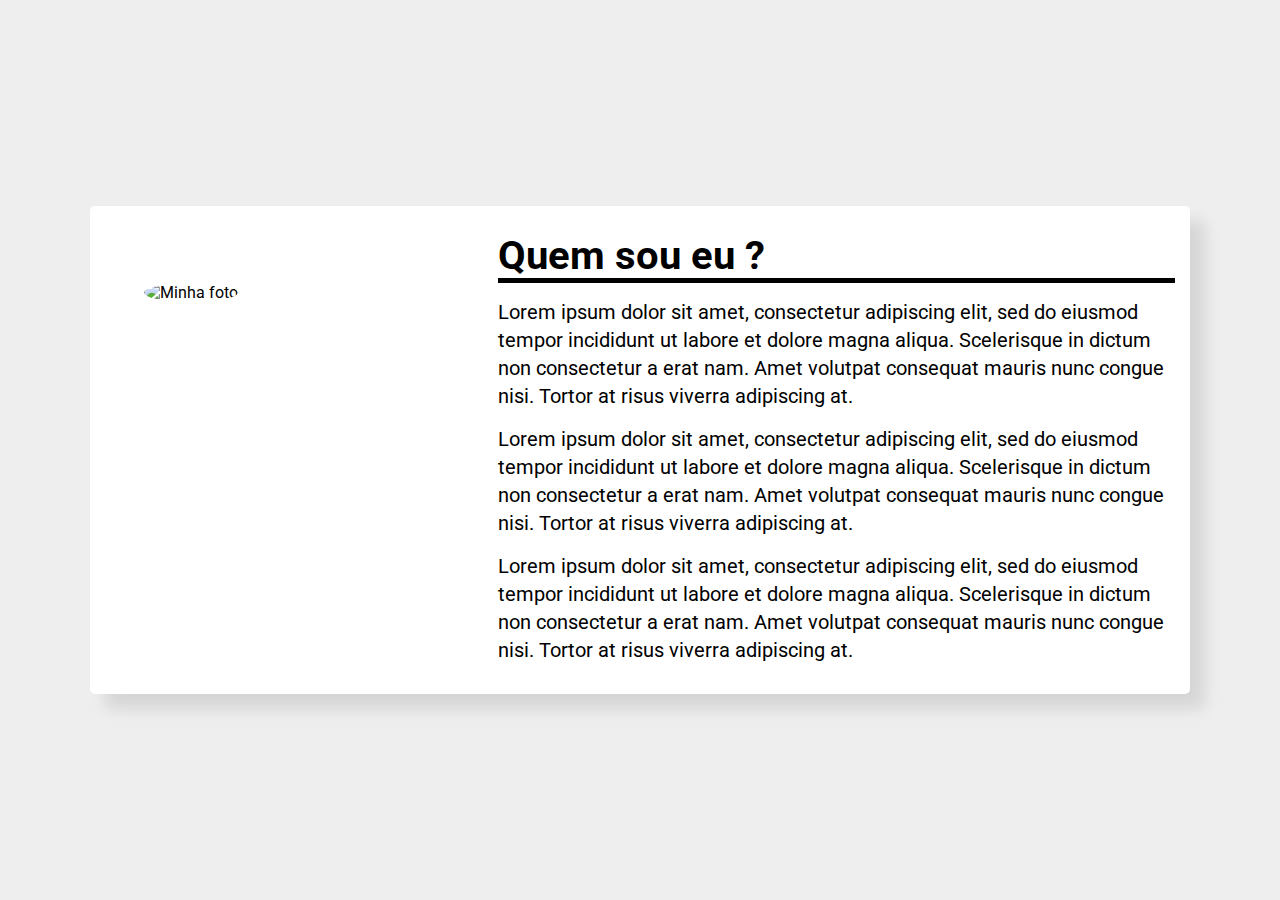
==== index.html @ 43495cfe "Add files via upload" ====
<!DOCTYPE html>
<html lang="pt-br">
    <head>
        <meta charset="UTF-8">
        <meta name="viewport" content="width=device-width, initial-scale=1.0">
        <meta http-equiv="X-UA-Compatible" content="ie=edge">
        <title>Bem vindo</title>

         <!--Google Fonts-->
        <link 
            href="https://fonts.googleapis.com/css?family=Roboto:400,700&display=swap" 
            rel="stylesheet">

        <!--Font Awesome-->
        <link 
            rel="stylesheet" 
            href="https://use.fontawesome.com/releases/v5.8.2/css/all.css"
            integrity="sha384-oS3vJWv+0UjzBfQzYUhtDYW+Pj2yciDJxpsK1OYPAYjqT085Qq/1cq5FLXAZQ7Ay" 
            crossorigin="anonymous">

        <!--Meu estilo-->
        <link rel="stylesheet" href="./css/style.css">
    </head>
    <body>
        <main class="container">
            <article>
                <section class="foto-social">
                    <div class="foto">
                        <img src="../img/mulher.png" alt="Minha foto" title="colocar meu nome">
                    </div>
                    <ul class="social">
                        <li>  
                            <a href="#" target="_blank">
                                <span class="fab fa-linkedin-in"></span>
                            </a>
                        </li>

                        <li>
                            <a href="#" target="_blank">
                                    <span class="fab fa-youtube"></span>
                            </a>
                        </li>

                        <li>  
                            <a href="#" target="_blank">
                                <span class="fab fa-facebook-f"></span>
                            </a>
                        </li>

                        <li>  
                            <a href="#" target="_blank">
                                <span class="fab fa-twitter"></span>
                            </a>
                        </li>
                    </ul>
                </section>
                <section class="texto">
                    <h1>Quem sou eu ?</h1>
                    <p>
                        Lorem ipsum dolor sit amet, consectetur adipiscing elit, 
                        sed do eiusmod tempor incididunt ut labore et dolore 
                        magna aliqua. Scelerisque in dictum non consectetur a 
                        erat nam. Amet volutpat consequat mauris nunc congue nisi. 
                        Tortor at risus viverra adipiscing at.
                    </p>
                    <p>
                        Lorem ipsum dolor sit amet, consectetur adipiscing elit, 
                        sed do eiusmod tempor incididunt ut labore et dolore 
                        magna aliqua. Scelerisque in dictum non consectetur a 
                        erat nam. Amet volutpat consequat mauris nunc congue nisi. 
                        Tortor at risus viverra adipiscing at.
                    </p>
                    <p>
                        Lorem ipsum dolor sit amet, consectetur adipiscing elit, 
                        sed do eiusmod tempor incididunt ut labore et dolore 
                        magna aliqua. Scelerisque in dictum non consectetur a 
                        erat nam. Amet volutpat consequat mauris nunc congue nisi. 
                        Tortor at risus viverra adipiscing at.
                    </p>
                </section>
            </article>
        </main>
    </body>
</html>
---- css/style.css ----
* {
    margin: 0;
    padding: 0;
    box-sizing: border-box;
    list-style: none;
}

body, html {
    width: 100%;
    height: 100%;
    background-color: #EEE;
    font-family: 'Roboto', Arial, Helvetica, sans-serif;
    font-size: 16px;

    display: flex;
    justify-content: center;
    align-items: center;
    flex-wrap: wrap;
}

img{max-width: 100% !important;}

h1 {
    font-weight: bold;
    font-size: 2.5em;
    line-height: 1em;
    margin: 15px auto;
}

h1::after {
    content: "";
    display: block;
    width: 100%;
    height: 5px;
    background-color: #000;
    margin: 2px 0 15px 0;
}

span {font-size: 1.5em;}

a {text-decoration: none; color: #000}

p {
    font-size: 1.25em;
    line-height: 1.4em;
}

p + p {margin: 15px 0;}

.container {
    width: 1100px;
    padding: 15px;
    display: flex;
    justify-content: center;
    align-items: center;
    flex-direction: column;

    background-color: #FFF;
    box-shadow: 15px 15px 15px 0px rgba(0, 0, 0, .1);
    border-radius: 5px;
}

main {
    width: 100%;
    height: auto;
    margin: 0 auto;
}

article {
    width: 100%;
    display: flex;
    justify-content: center;
    align-items: center;
    flex-wrap: wrap;
}

section.foto-social {
    flex: 1 1 100px;
}

section.texto {
    flex: 1 1 400px;
}

section + section {margin-left: 15px;}

.foto {
    width: 300px;
    height: 300px;
    margin: 0 auto;
    border-radius: 50%;
}

.foto img {
    width: 300px;
    height: 300px;
    margin: 0 auto;
    border-radius: 50%;
}

ul.social {
    width: 100%;
    height: auto;
    margin-top: 15px;
    display: flex;
    justify-content: center;
    align-items: center;
}

ul.social li {
    flex: 1 1 35px;
    margin: 5px;
}

ul.social li a {
    text-align: center;
    display: block;
    padding: 5px;
    transition: all .5s ease-in-out;
}

ul.social li a:hover {opacity: .5;}
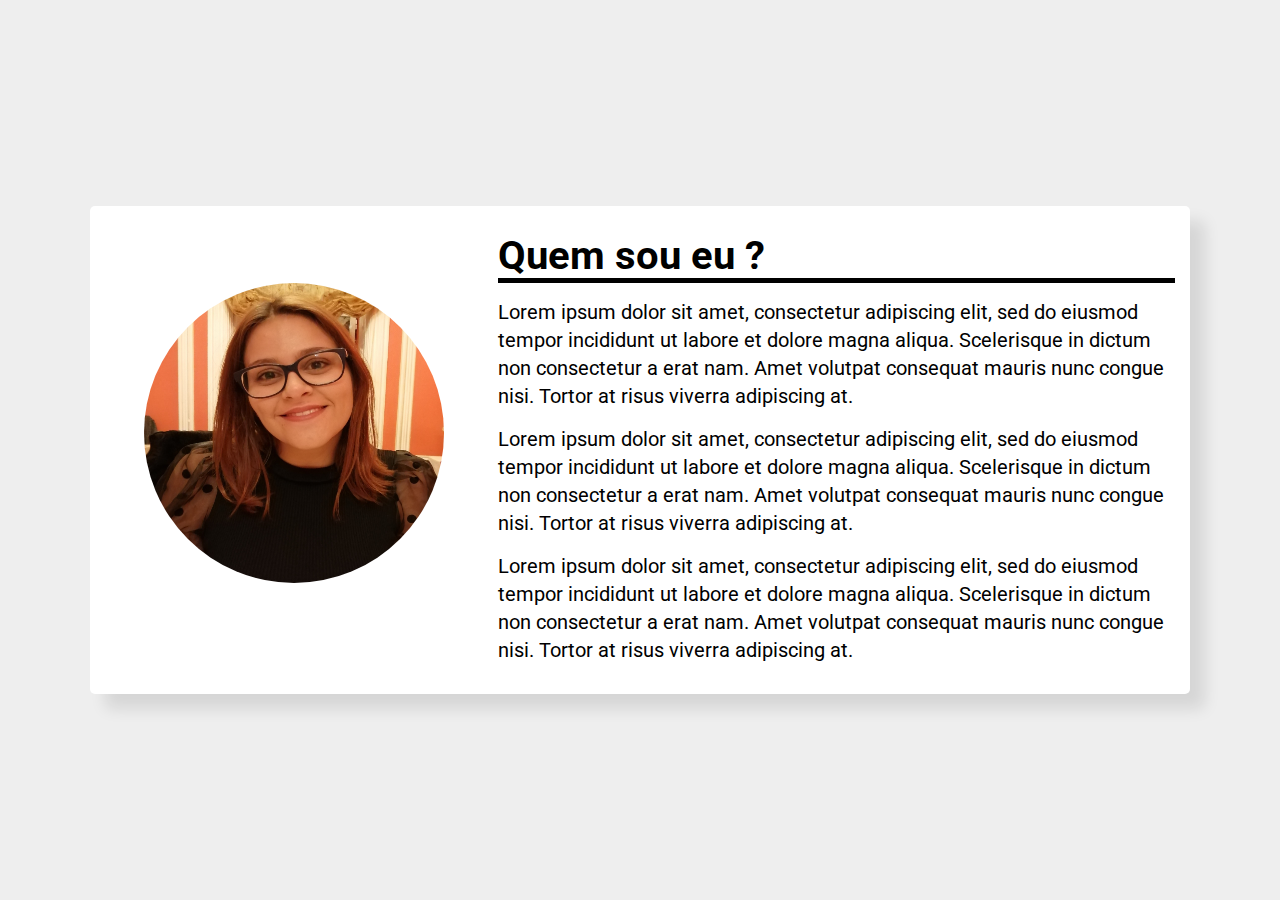
==== commit 514acc4a: "Update index.html" ====
--- a/index.html
+++ b/index.html
@@ -26,7 +26,7 @@
             <article>
                 <section class="foto-social">
                     <div class="foto">
-                        <img src="../img/mulher.png" alt="Minha foto" title="colocar meu nome">
+                        <img src="Raquel_Matos_foto.jpg" alt="Minha foto" title="Raquel Matos">
                     </div>
                     <ul class="social">
                         <li>  
@@ -81,4 +81,4 @@
             </article>
         </main>
     </body>
-</html>+</html>
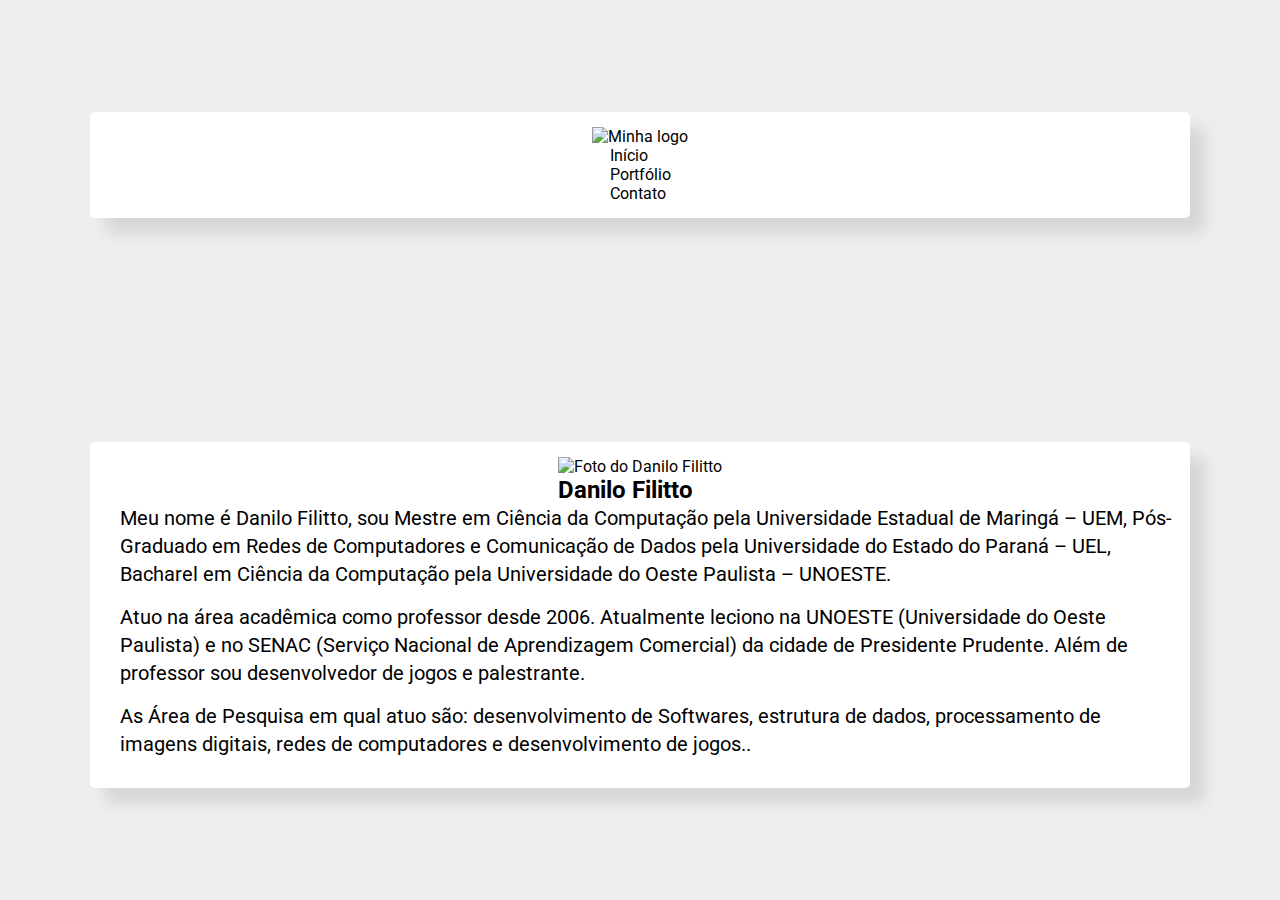
==== commit b531f8bf: "Add files via upload" ====
--- a/index.html
+++ b/index.html
@@ -4,81 +4,53 @@
         <meta charset="UTF-8">
         <meta name="viewport" content="width=device-width, initial-scale=1.0">
         <meta http-equiv="X-UA-Compatible" content="ie=edge">
-        <title>Bem vindo</title>
+        <title>Home</title>
 
-         <!--Google Fonts-->
-        <link 
-            href="https://fonts.googleapis.com/css?family=Roboto:400,700&display=swap" 
-            rel="stylesheet">
-
-        <!--Font Awesome-->
-        <link 
-            rel="stylesheet" 
-            href="https://use.fontawesome.com/releases/v5.8.2/css/all.css"
-            integrity="sha384-oS3vJWv+0UjzBfQzYUhtDYW+Pj2yciDJxpsK1OYPAYjqT085Qq/1cq5FLXAZQ7Ay" 
-            crossorigin="anonymous">
-
-        <!--Meu estilo-->
+        <link href="https://fonts.googleapis.com/css?family=Roboto:400,700&display=swap" rel="stylesheet">
         <link rel="stylesheet" href="./css/style.css">
+        
+		<script src="https://dfilittobot.herokuapp.com/assets/modules/channel-web/inject.js"></script>
     </head>
     <body>
+        <header>
+            <div class="container">
+                <a href="https://dfilitto.github.io" class="branch"><img src="./img/logo.png" alt="Minha logo" title="Nome da minha logo"></a>
+                <nav class="menu">
+                    <ul>
+                        <li><a class="menu-link" href="index.html">Início</a></li>
+                        <li><a class="menu-link" href="portfolio.html">Portfólio</a></li>
+                        <li><a class="menu-link" href="contato.html">Contato</a></li>
+                    </ul>
+                </nav>
+            </div>
+        </header>
+
         <main class="container">
-            <article>
-                <section class="foto-social">
-                    <div class="foto">
-                        <img src="Raquel_Matos_foto.jpg" alt="Minha foto" title="Raquel Matos">
-                    </div>
-                    <ul class="social">
-                        <li>  
-                            <a href="#" target="_blank">
-                                <span class="fab fa-linkedin-in"></span>
-                            </a>
-                        </li>
-
-                        <li>
-                            <a href="#" target="_blank">
-                                    <span class="fab fa-youtube"></span>
-                            </a>
-                        </li>
-
-                        <li>  
-                            <a href="#" target="_blank">
-                                <span class="fab fa-facebook-f"></span>
-                            </a>
-                        </li>
-
-                        <li>  
-                            <a href="#" target="_blank">
-                                <span class="fab fa-twitter"></span>
-                            </a>
-                        </li>
-                    </ul>
+            <article class="super-card">
+                <section class="super-card-img">
+                    <img src="./img/danilofilitto.jpg" alt="Foto do Danilo Filitto", title="Danilo Filitto">
+                    <h2>Danilo Filitto</h2>
                 </section>
-                <section class="texto">
-                    <h1>Quem sou eu ?</h1>
+                <section class="super-card-text">
                     <p>
-                        Lorem ipsum dolor sit amet, consectetur adipiscing elit, 
-                        sed do eiusmod tempor incididunt ut labore et dolore 
-                        magna aliqua. Scelerisque in dictum non consectetur a 
-                        erat nam. Amet volutpat consequat mauris nunc congue nisi. 
-                        Tortor at risus viverra adipiscing at.
+                        Meu nome é Danilo Filitto, sou Mestre em Ciência da Computação pela 
+                        Universidade Estadual de Maringá – UEM, Pós-Graduado em Redes de Computadores 
+                        e Comunicação de Dados pela Universidade do Estado do Paraná – UEL, Bacharel 
+                        em Ciência da Computação pela Universidade do Oeste Paulista – UNOESTE.
                     </p>
                     <p>
-                        Lorem ipsum dolor sit amet, consectetur adipiscing elit, 
-                        sed do eiusmod tempor incididunt ut labore et dolore 
-                        magna aliqua. Scelerisque in dictum non consectetur a 
-                        erat nam. Amet volutpat consequat mauris nunc congue nisi. 
-                        Tortor at risus viverra adipiscing at.
+                        Atuo na área acadêmica como professor desde 2006. 
+                        Atualmente leciono na UNOESTE (Universidade do Oeste Paulista) e no SENAC 
+                        (Serviço Nacional de Aprendizagem Comercial) da cidade de Presidente Prudente. 
+                        Além de professor sou desenvolvedor de jogos e palestrante.
                     </p>
                     <p>
-                        Lorem ipsum dolor sit amet, consectetur adipiscing elit, 
-                        sed do eiusmod tempor incididunt ut labore et dolore 
-                        magna aliqua. Scelerisque in dictum non consectetur a 
-                        erat nam. Amet volutpat consequat mauris nunc congue nisi. 
-                        Tortor at risus viverra adipiscing at.
+                        As Área de Pesquisa em qual atuo são: desenvolvimento de Softwares, 
+                        estrutura de dados, processamento de imagens digitais, 
+                        redes de computadores e desenvolvimento de jogos..
                     </p>
                 </section>
             </article>
         </main>
     </body>
-</html>
+</html>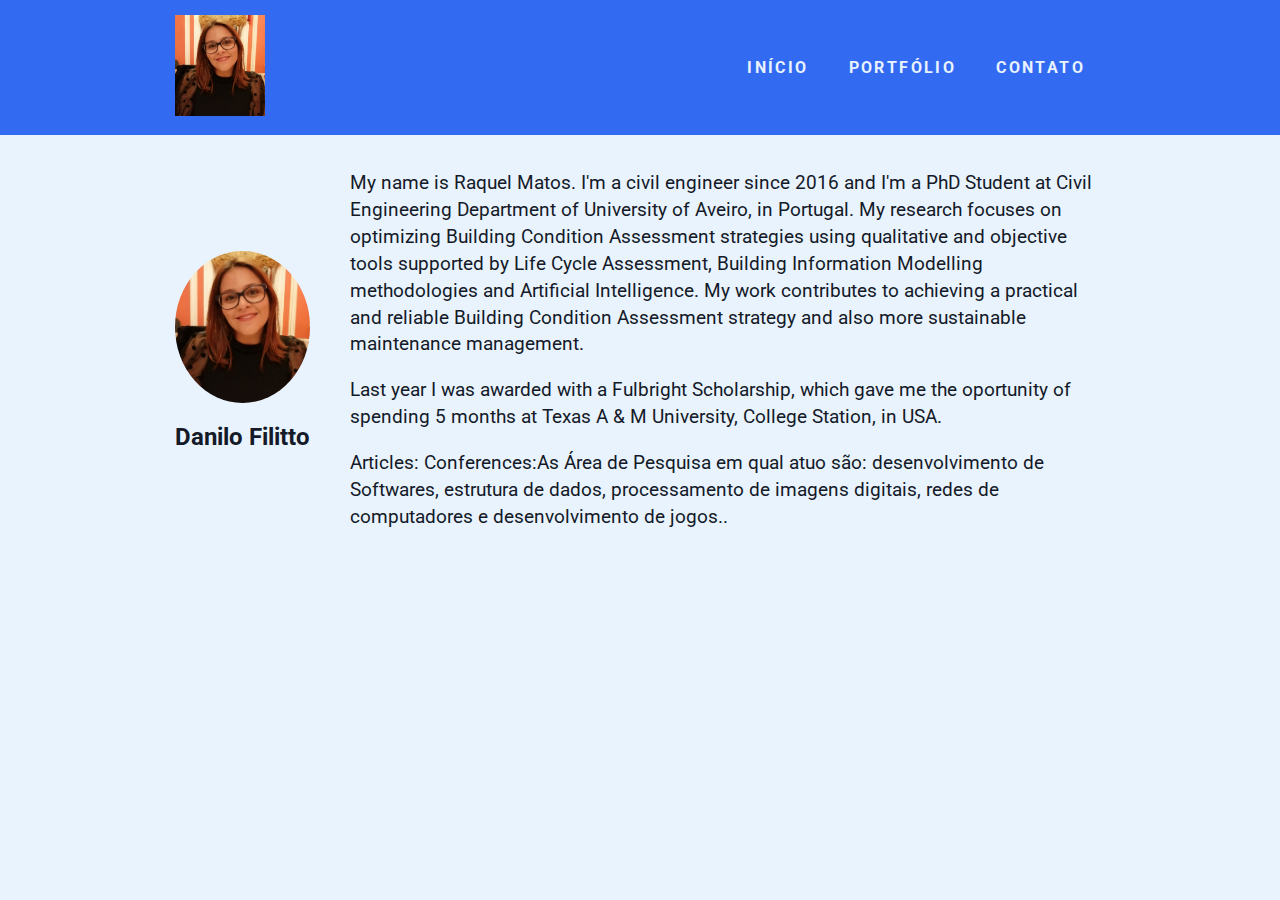
==== commit 44eba8b7: "Update index.html" ====
--- a/index.html
+++ b/index.html
@@ -14,7 +14,7 @@
     <body>
         <header>
             <div class="container">
-                <a href="https://dfilitto.github.io" class="branch"><img src="./img/logo.png" alt="Minha logo" title="Nome da minha logo"></a>
+                <a href="https://raquelvpm.github.io/RaquelMatos.github.io/" class="branch"><img src="./img/Raquel_Matos_foto.jpg" alt="Minha logo" title="Nome da minha logo"></a>
                 <nav class="menu">
                     <ul>
                         <li><a class="menu-link" href="index.html">Início</a></li>
@@ -28,24 +28,30 @@
         <main class="container">
             <article class="super-card">
                 <section class="super-card-img">
-                    <img src="./img/danilofilitto.jpg" alt="Foto do Danilo Filitto", title="Danilo Filitto">
+                    <img src="./img/Raquel_Matos_foto.jpg" alt="Foto de Raquel Matos", title="Raquel Matos">
                     <h2>Danilo Filitto</h2>
                 </section>
                 <section class="super-card-text">
                     <p>
-                        Meu nome é Danilo Filitto, sou Mestre em Ciência da Computação pela 
-                        Universidade Estadual de Maringá – UEM, Pós-Graduado em Redes de Computadores 
-                        e Comunicação de Dados pela Universidade do Estado do Paraná – UEL, Bacharel 
-                        em Ciência da Computação pela Universidade do Oeste Paulista – UNOESTE.
+                        My name is Raquel Matos. I'm a civil engineer since 2016 and I'm a PhD Student 
+			at Civil Engineering Department of University of Aveiro, in Portugal. 
+			My research focuses on optimizing Building Condition Assessment strategies
+			using qualitative and objective tools supported by Life Cycle Assessment,
+			Building Information Modelling methodologies and Artificial Intelligence. My work contributes to 
+			achieving a practical and reliable Building Condition Assessment strategy
+			and also more sustainable maintenance management. 
+                      
                     </p>
                     <p>
-                        Atuo na área acadêmica como professor desde 2006. 
-                        Atualmente leciono na UNOESTE (Universidade do Oeste Paulista) e no SENAC 
-                        (Serviço Nacional de Aprendizagem Comercial) da cidade de Presidente Prudente. 
-                        Além de professor sou desenvolvedor de jogos e palestrante.
+                        Last year I was awarded with a Fulbright Scholarship, which gave me the 
+			    oportunity of spending 5 months at Texas A & M University, College Station, in USA.
+			    
                     </p>
                     <p>
-                        As Área de Pesquisa em qual atuo são: desenvolvimento de Softwares, 
+                       Articles:
+			    
+			    
+			    Conferences:As Área de Pesquisa em qual atuo são: desenvolvimento de Softwares, 
                         estrutura de dados, processamento de imagens digitais, 
                         redes de computadores e desenvolvimento de jogos..
                     </p>
@@ -53,4 +59,4 @@
             </article>
         </main>
     </body>
-</html>+</html>
--- a/css/style.css
+++ b/css/style.css
@@ -3,120 +3,166 @@
     padding: 0;
     box-sizing: border-box;
     list-style: none;
+    text-decoration: none;
 }
 
-body, html {
+a {color: #FFF;}
+
+img{max-width: 100%;}
+
+p {font-size: 1.2em; line-height: 1.4em; color: #141A28;}
+
+h2 {color: #141A28;}
+
+.container {
+    width: 960px;
+    margin: 0 auto;
+    padding: 15px;
+    display: flex;
+    justify-content: space-between;
+    align-items: center;
+}
+
+html, body {
     width: 100%;
     height: 100%;
-    background-color: #EEE;
-    font-family: 'Roboto', Arial, Helvetica, sans-serif;
-    font-size: 16px;
-
-    display: flex;
-    justify-content: center;
-    align-items: center;
-    flex-wrap: wrap;
 }
 
-img{max-width: 100% !important;}
-
-h1 {
-    font-weight: bold;
-    font-size: 2.5em;
-    line-height: 1em;
-    margin: 15px auto;
+body {
+    font-family: 'Roboto', sans-serif;
+    font-size: 16px;
+    background-color: #E9F3FE;
 }
 
-h1::after {
-    content: "";
-    display: block;
+header {
     width: 100%;
-    height: 5px;
-    background-color: #000;
-    margin: 2px 0 15px 0;
+    background-color: #326bf1;
 }
 
-span {font-size: 1.5em;}
-
-a {text-decoration: none; color: #000}
-
-p {
-    font-size: 1.25em;
-    line-height: 1.4em;
+.branch, .branch img {
+    width: 90px;
+    
 }
 
-p + p {margin: 15px 0;}
-
-.container {
-    width: 1100px;
-    padding: 15px;
+.menu ul { 
     display: flex;
-    justify-content: center;
-    align-items: center;
-    flex-direction: column;
-
-    background-color: #FFF;
-    box-shadow: 15px 15px 15px 0px rgba(0, 0, 0, .1);
-    border-radius: 5px;
+    justify-content: space-between;
 }
 
-main {
-    width: 100%;
-    height: auto;
-    margin: 0 auto;
+.menu .menu-link {
+    display: block;
+    margin: 10px;
+    padding: 10px;
+    color: #E9F3FE;
+    font-weight: bold;
+    text-transform: uppercase;
+    letter-spacing: .15em;
+    transition: all .3s ease-in-out;
 }
 
-article {
+.menu .menu-link:hover {opacity: .75;}
+
+
+main {width: 100%;}
+
+.super-card {
     width: 100%;
     display: flex;
-    justify-content: center;
-    align-items: center;
-    flex-wrap: wrap;
+    margin-top: 20px;
 }
 
-section.foto-social {
-    flex: 1 1 100px;
-}
-
-section.texto {
-    flex: 1 1 400px;
-}
-
-section + section {margin-left: 15px;}
-
-.foto {
-    width: 300px;
-    height: 300px;
-    margin: 0 auto;
+.super-card-img, 
+.super-card-img img {
+    width: 800px;
     border-radius: 50%;
-}
-
-.foto img {
-    width: 300px;
-    height: 300px;
-    margin: 0 auto;
-    border-radius: 50%;
-}
-
-ul.social {
-    width: 100%;
-    height: auto;
-    margin-top: 15px;
     display: flex;
+    flex-direction: column;
     justify-content: center;
     align-items: center;
 }
 
-ul.social li {
-    flex: 1 1 35px;
-    margin: 5px;
+.super-card-img h2 {margin-top: 20px;}
+
+.super-card-text {margin-left: 40px;}
+
+.super-card-text p + p {margin-top: 1em;}
+
+
+.card {
+    max-width: 350px;
+    min-height: 500px;
+    border-radius: 3px;
+    margin: 1em;
+    background-color: #FFF;
+    box-shadow: 5px 5px 5px 0px rgba(0, 0, 0, .15);
+    transition: all .3s ease-in-out;
+    display: flex;
+    flex-direction: column;
+    justify-content: space-between;
 }
 
-ul.social li a {
-    text-align: center;
-    display: block;
-    padding: 5px;
-    transition: all .5s ease-in-out;
+.card:hover { box-shadow: 30px 30px 5px 0px rgba(0, 0, 0, .15); }
+
+.card-img { padding: 1em; }
+
+.img-body,
+.img-body img {
+    width: 200px;
+    display: table;
+    margin: 0 auto; 
+    border-radius: 50%;
 }
 
-ul.social li a:hover {opacity: .5;}
+.card-body { padding: 1em; }
+.card-body p {
+    color: #343A40;
+    line-height: 1.4em;
+}
+
+.card-body p + p { margin-top: .5em;}
+
+.card-button {
+    width: 100%;
+    border-bottom-left-radius: 3px;
+    border-bottom-right-radius: 3px;
+    padding: 1em;
+    background-color: #141A28;
+    display: flex;
+    justify-content: center;
+}
+
+.card-button button {
+    width: 250px;
+    padding: 1em;
+    border: none;
+    border-radius: 3px;
+    background-image: linear-gradient(to right bottom, #412e82, #393581, #333b7e, #2f407a, #2f4475);
+    color: #E9F3FE;
+    font-size: 1.2em;
+    text-transform: capitalize;
+    transition: all .3s ease-in-out;
+}
+
+.card-button button:hover {
+    cursor: pointer;
+    opacity: .75;
+}
+
+.sub-title {margin: 20px auto;}
+
+.li-ornament { margin: 10px 0; }
+
+.li-ornament::before {
+    content: "";
+    display: inline-block;
+    width: 4px;
+    height: 12px;
+    margin-right: 10px;
+    background-color: #141A28;
+    border-radius: 5px;
+}
+.contact-link {color: #141A28;}
+
+.map {
+    margin: 20px 0;
+}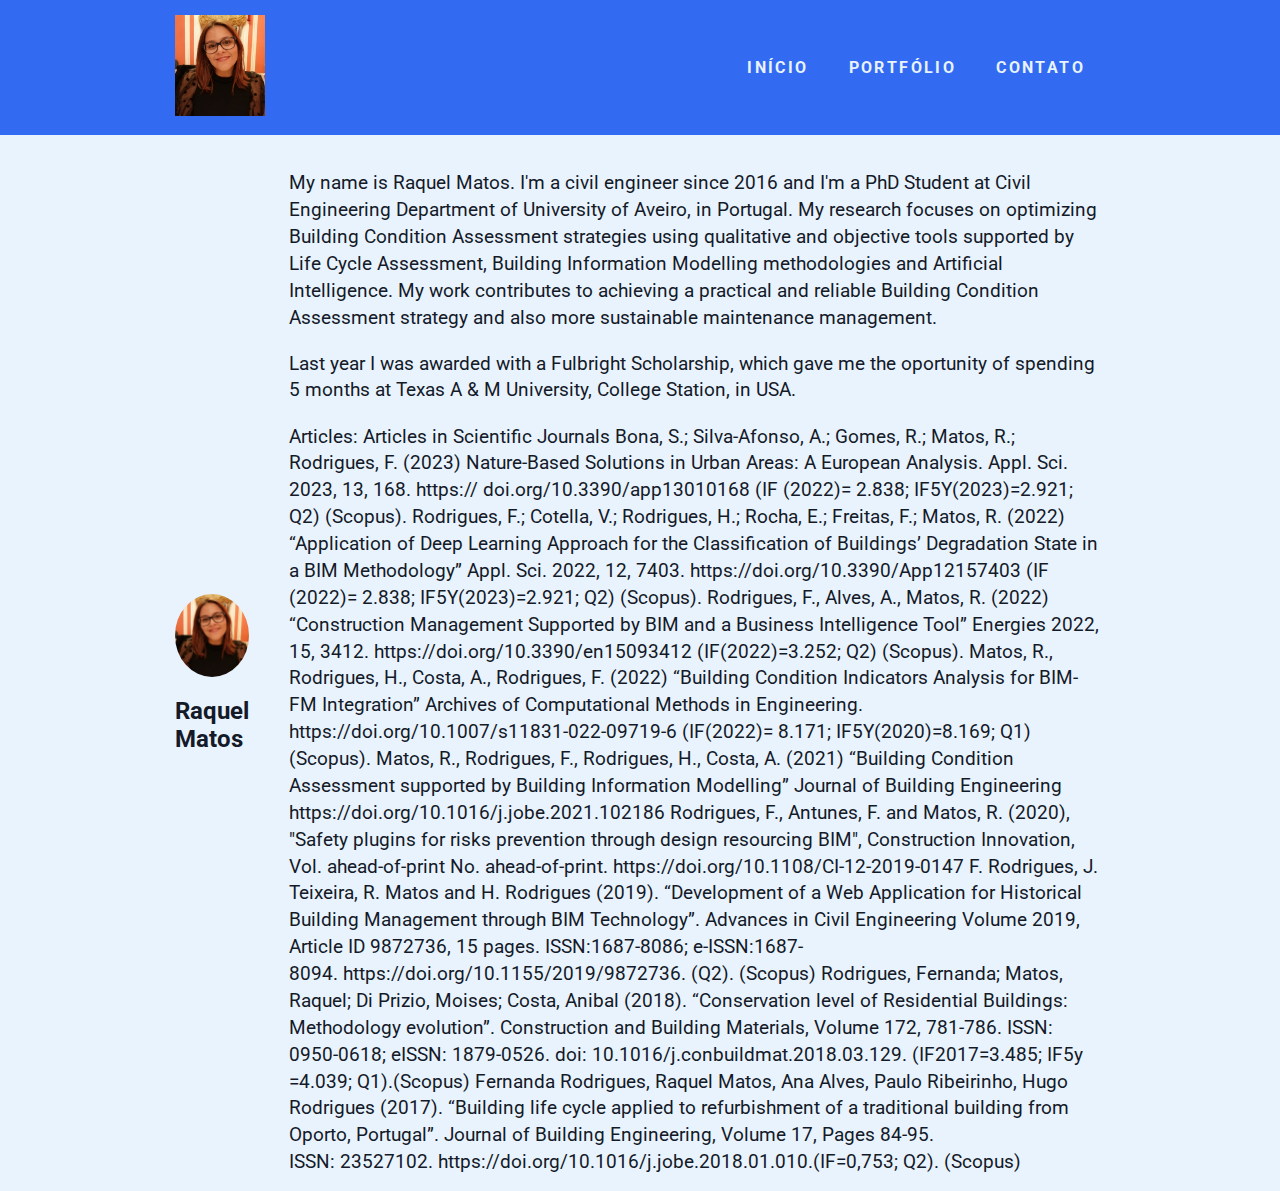
==== commit 1a0b38bf: "Update index.html" ====
--- a/index.html
+++ b/index.html
@@ -9,7 +9,7 @@
         <link href="https://fonts.googleapis.com/css?family=Roboto:400,700&display=swap" rel="stylesheet">
         <link rel="stylesheet" href="./css/style.css">
         
-		<script src="https://dfilittobot.herokuapp.com/assets/modules/channel-web/inject.js"></script>
+		
     </head>
     <body>
         <header>
@@ -29,7 +29,7 @@
             <article class="super-card">
                 <section class="super-card-img">
                     <img src="./img/Raquel_Matos_foto.jpg" alt="Foto de Raquel Matos", title="Raquel Matos">
-                    <h2>Danilo Filitto</h2>
+                    <h2>Raquel Matos</h2>
                 </section>
                 <section class="super-card-text">
                     <p>
@@ -50,10 +50,23 @@
                     <p>
                        Articles:
 			    
-			    
-			    Conferences:As Área de Pesquisa em qual atuo são: desenvolvimento de Softwares, 
-                        estrutura de dados, processamento de imagens digitais, 
-                        redes de computadores e desenvolvimento de jogos..
+			  
+Articles in Scientific Journals 
+Bona, S.; Silva-Afonso, A.; Gomes, R.; Matos, R.; Rodrigues, F. (2023)  Nature-Based Solutions in Urban Areas: A European Analysis. Appl. Sci. 2023, 13, 168. https:// doi.org/10.3390/app13010168 (IF (2022)= 2.838; IF5Y(2023)=2.921; Q2) (Scopus).
+
+Rodrigues, F.; Cotella, V.; Rodrigues, H.; Rocha, E.; Freitas, F.; Matos, R. (2022) “Application of Deep Learning Approach for the Classification of Buildings’ Degradation State in a BIM Methodology” Appl. Sci. 2022, 12, 7403. https://doi.org/10.3390/App12157403  (IF (2022)= 2.838; IF5Y(2023)=2.921; Q2) (Scopus).
+Rodrigues, F., Alves, A., Matos, R. (2022) “Construction Management Supported by BIM and a Business Intelligence Tool” Energies 2022, 15, 3412. https://doi.org/10.3390/en15093412 (IF(2022)=3.252; Q2) (Scopus). 
+
+Matos, R., Rodrigues, H., Costa, A., Rodrigues, F. (2022) “Building Condition Indicators Analysis for BIM-FM Integration” Archives of Computational Methods in Engineering. https://doi.org/10.1007/s11831-022-09719-6 (IF(2022)= 8.171; IF5Y(2020)=8.169; Q1) (Scopus). 
+
+Matos, R., Rodrigues, F., Rodrigues, H., Costa, A. (2021) “Building Condition Assessment supported by Building Information Modelling” Journal of Building Engineering  https://doi.org/10.1016/j.jobe.2021.102186  
+
+Rodrigues, F., Antunes, F. and Matos, R. (2020), "Safety plugins for risks prevention through design resourcing BIM", Construction Innovation, Vol. ahead-of-print No. ahead-of-print. https://doi.org/10.1108/CI-12-2019-0147
+
+F. Rodrigues, J. Teixeira, R. Matos and H. Rodrigues (2019). “Development of a Web Application for Historical Building Management through BIM Technology”. Advances in Civil Engineering Volume 2019, Article ID 9872736, 15 pages. ISSN:1687-8086; e-ISSN:1687-8094. https://doi.org/10.1155/2019/9872736. (Q2). (Scopus)
+Rodrigues, Fernanda; Matos, Raquel; Di Prizio, Moises; Costa, Anibal (2018). “Conservation level of Residential Buildings: Methodology evolution”. Construction and Building Materials, Volume 172, 781-786. ISSN: 0950-0618; eISSN: 1879-0526. doi: 10.1016/j.conbuildmat.2018.03.129. (IF2017=3.485; IF5y =4.039; Q1).(Scopus)
+Fernanda Rodrigues, Raquel Matos, Ana Alves, Paulo Ribeirinho, Hugo Rodrigues (2017). “Building life cycle applied to refurbishment of a traditional building from Oporto, Portugal”. Journal of Building Engineering, Volume 17, Pages 84-95. ISSN: 23527102. https://doi.org/10.1016/j.jobe.2018.01.010.(IF=0,753; Q2). (Scopus)
+
                     </p>
                 </section>
             </article>
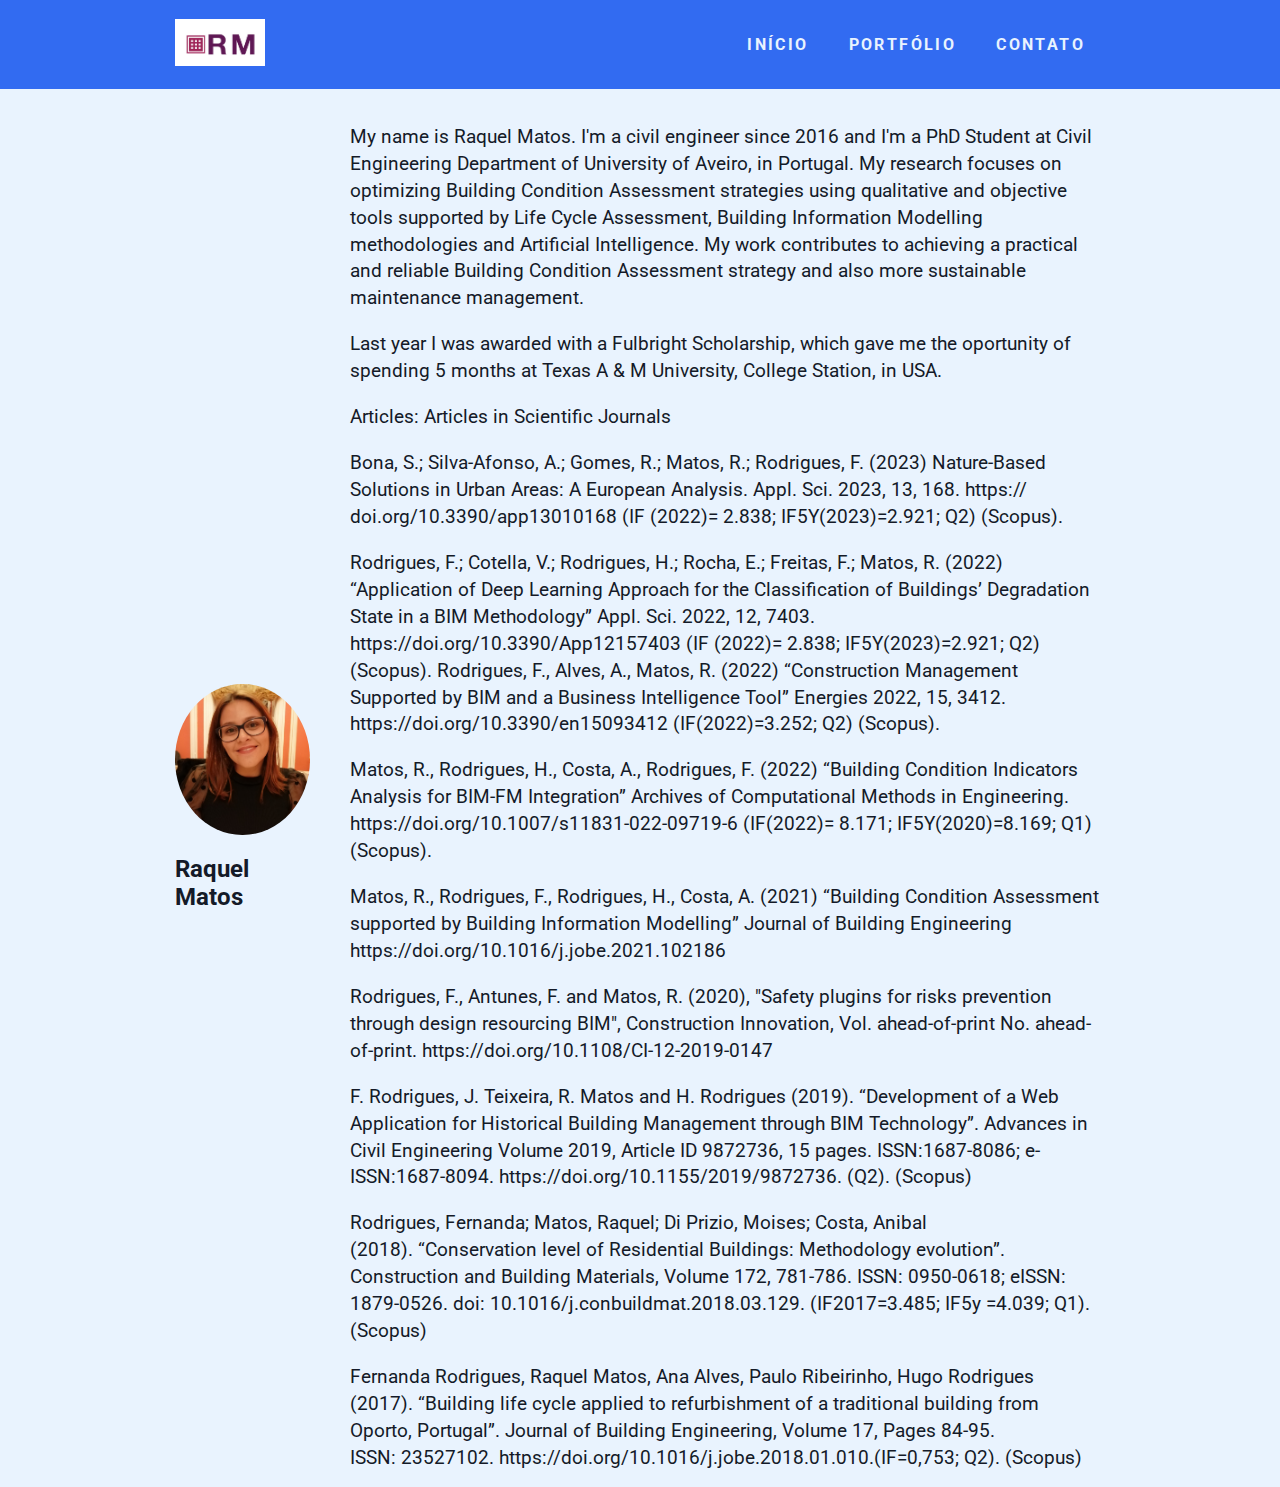
==== commit 299d0109: "Update index.html" ====
--- a/index.html
+++ b/index.html
@@ -14,7 +14,7 @@
     <body>
         <header>
             <div class="container">
-                <a href="https://raquelvpm.github.io/RaquelMatos.github.io/" class="branch"><img src="./img/Raquel_Matos_foto.jpg" alt="Minha logo" title="Nome da minha logo"></a>
+                <a href="https://raquelvpm.github.io/RaquelMatos.github.io/" class="branch"><img src="./img/mylogo.JPG" alt="Minha logo" title="Nome da minha logo"></a>
                 <nav class="menu">
                     <ul>
                         <li><a class="menu-link" href="index.html">Início</a></li>
@@ -52,20 +52,33 @@
 			    
 			  
 Articles in Scientific Journals 
+			                        </p>
+                    <p>
 Bona, S.; Silva-Afonso, A.; Gomes, R.; Matos, R.; Rodrigues, F. (2023)  Nature-Based Solutions in Urban Areas: A European Analysis. Appl. Sci. 2023, 13, 168. https:// doi.org/10.3390/app13010168 (IF (2022)= 2.838; IF5Y(2023)=2.921; Q2) (Scopus).
+                    </p>
+                    <p>
+			Rodrigues, F.; Cotella, V.; Rodrigues, H.; Rocha, E.; Freitas, F.; Matos, R. (2022) “Application of Deep Learning Approach for the Classification of Buildings’ Degradation State in a BIM Methodology” Appl. Sci. 2022, 12, 7403. https://doi.org/10.3390/App12157403  (IF (2022)= 2.838; IF5Y(2023)=2.921; Q2) (Scopus).
 
-Rodrigues, F.; Cotella, V.; Rodrigues, H.; Rocha, E.; Freitas, F.; Matos, R. (2022) “Application of Deep Learning Approach for the Classification of Buildings’ Degradation State in a BIM Methodology” Appl. Sci. 2022, 12, 7403. https://doi.org/10.3390/App12157403  (IF (2022)= 2.838; IF5Y(2023)=2.921; Q2) (Scopus).
-Rodrigues, F., Alves, A., Matos, R. (2022) “Construction Management Supported by BIM and a Business Intelligence Tool” Energies 2022, 15, 3412. https://doi.org/10.3390/en15093412 (IF(2022)=3.252; Q2) (Scopus). 
-
+			    Rodrigues, F., Alves, A., Matos, R. (2022) “Construction Management Supported by BIM and a Business Intelligence Tool” Energies 2022, 15, 3412. https://doi.org/10.3390/en15093412 (IF(2022)=3.252; Q2) (Scopus). 
+                    </p>
+                    <p>
 Matos, R., Rodrigues, H., Costa, A., Rodrigues, F. (2022) “Building Condition Indicators Analysis for BIM-FM Integration” Archives of Computational Methods in Engineering. https://doi.org/10.1007/s11831-022-09719-6 (IF(2022)= 8.171; IF5Y(2020)=8.169; Q1) (Scopus). 
-
+                    </p>
+                    <p>
 Matos, R., Rodrigues, F., Rodrigues, H., Costa, A. (2021) “Building Condition Assessment supported by Building Information Modelling” Journal of Building Engineering  https://doi.org/10.1016/j.jobe.2021.102186  
-
+                    </p>
+                    <p>
 Rodrigues, F., Antunes, F. and Matos, R. (2020), "Safety plugins for risks prevention through design resourcing BIM", Construction Innovation, Vol. ahead-of-print No. ahead-of-print. https://doi.org/10.1108/CI-12-2019-0147
-
+                    </p>
+                    <p>
 F. Rodrigues, J. Teixeira, R. Matos and H. Rodrigues (2019). “Development of a Web Application for Historical Building Management through BIM Technology”. Advances in Civil Engineering Volume 2019, Article ID 9872736, 15 pages. ISSN:1687-8086; e-ISSN:1687-8094. https://doi.org/10.1155/2019/9872736. (Q2). (Scopus)
-Rodrigues, Fernanda; Matos, Raquel; Di Prizio, Moises; Costa, Anibal (2018). “Conservation level of Residential Buildings: Methodology evolution”. Construction and Building Materials, Volume 172, 781-786. ISSN: 0950-0618; eISSN: 1879-0526. doi: 10.1016/j.conbuildmat.2018.03.129. (IF2017=3.485; IF5y =4.039; Q1).(Scopus)
-Fernanda Rodrigues, Raquel Matos, Ana Alves, Paulo Ribeirinho, Hugo Rodrigues (2017). “Building life cycle applied to refurbishment of a traditional building from Oporto, Portugal”. Journal of Building Engineering, Volume 17, Pages 84-95. ISSN: 23527102. https://doi.org/10.1016/j.jobe.2018.01.010.(IF=0,753; Q2). (Scopus)
+                    </p>
+                    <p>
+			    
+			    Rodrigues, Fernanda; Matos, Raquel; Di Prizio, Moises; Costa, Anibal (2018). “Conservation level of Residential Buildings: Methodology evolution”. Construction and Building Materials, Volume 172, 781-786. ISSN: 0950-0618; eISSN: 1879-0526. doi: 10.1016/j.conbuildmat.2018.03.129. (IF2017=3.485; IF5y =4.039; Q1).(Scopus)
+                    </p>
+                    <p>
+			    Fernanda Rodrigues, Raquel Matos, Ana Alves, Paulo Ribeirinho, Hugo Rodrigues (2017). “Building life cycle applied to refurbishment of a traditional building from Oporto, Portugal”. Journal of Building Engineering, Volume 17, Pages 84-95. ISSN: 23527102. https://doi.org/10.1016/j.jobe.2018.01.010.(IF=0,753; Q2). (Scopus)
 
                     </p>
                 </section>
